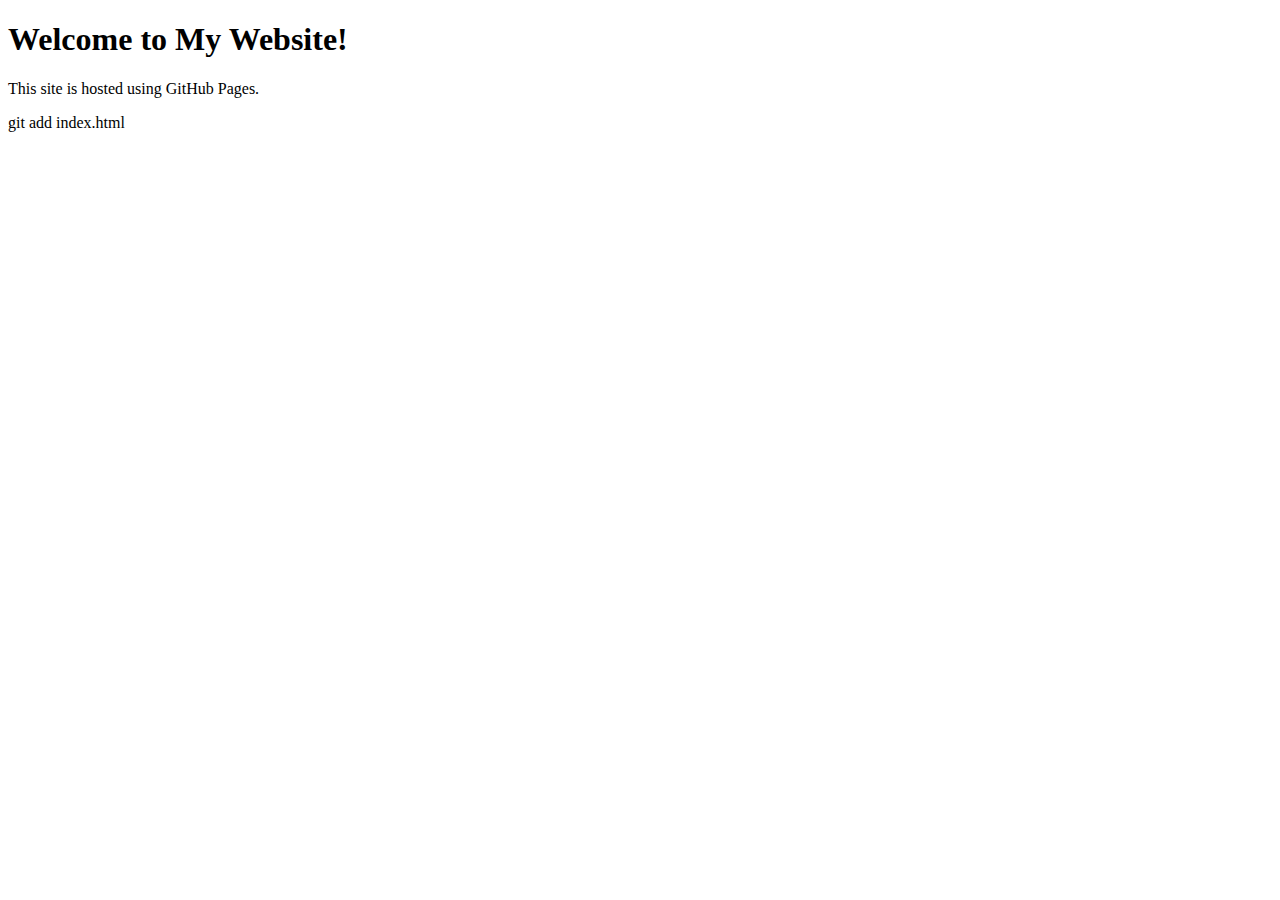
==== index.html @ 972637a1 "Added index.html for GitHub Pages" ====
<!DOCTYPE html>
<html lang="en">
<head>
    <meta charset="UTF-8">
    <meta name="viewport" content="width=device-width, initial-scale=1.0">
    <title>My Website</title>
</head>
<body>
    <h1>Welcome to My Website!</h1>
    <p>This site is hosted using GitHub Pages.</p>
</body>git add index.html
</html>
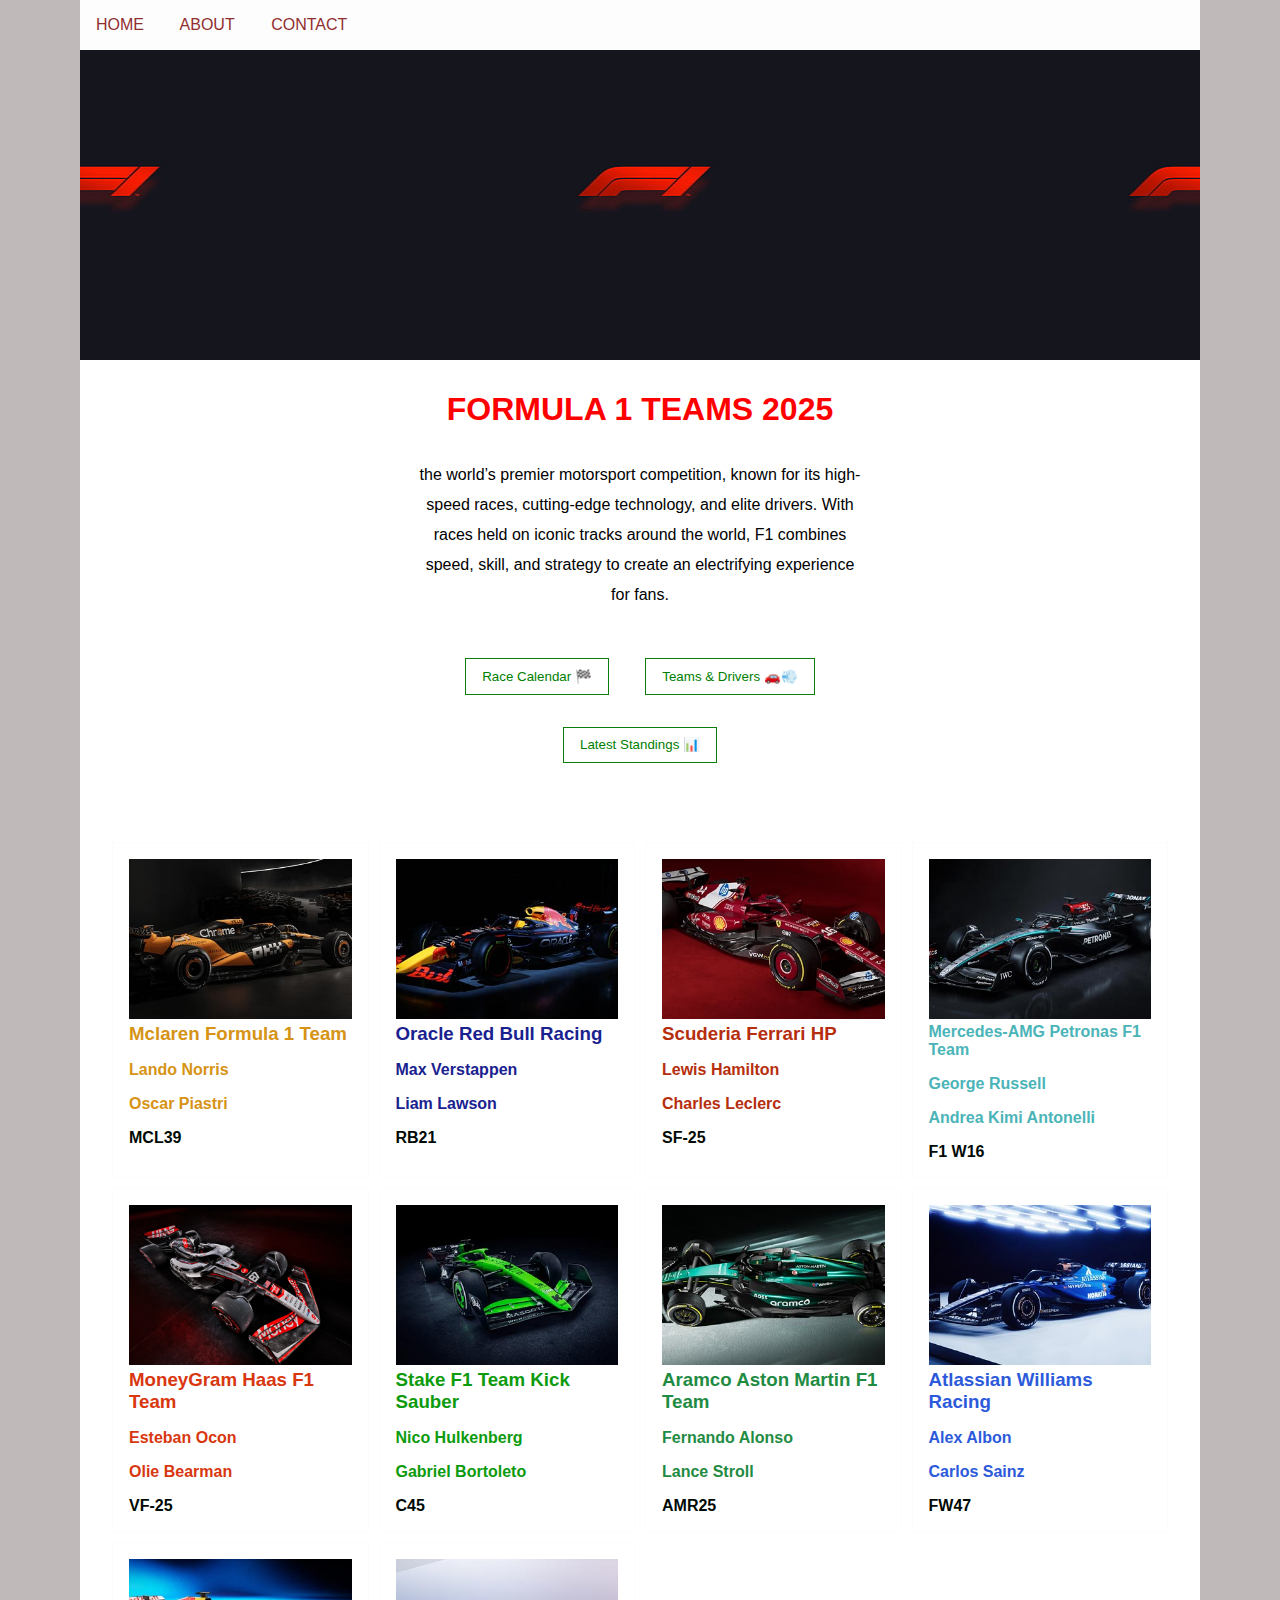
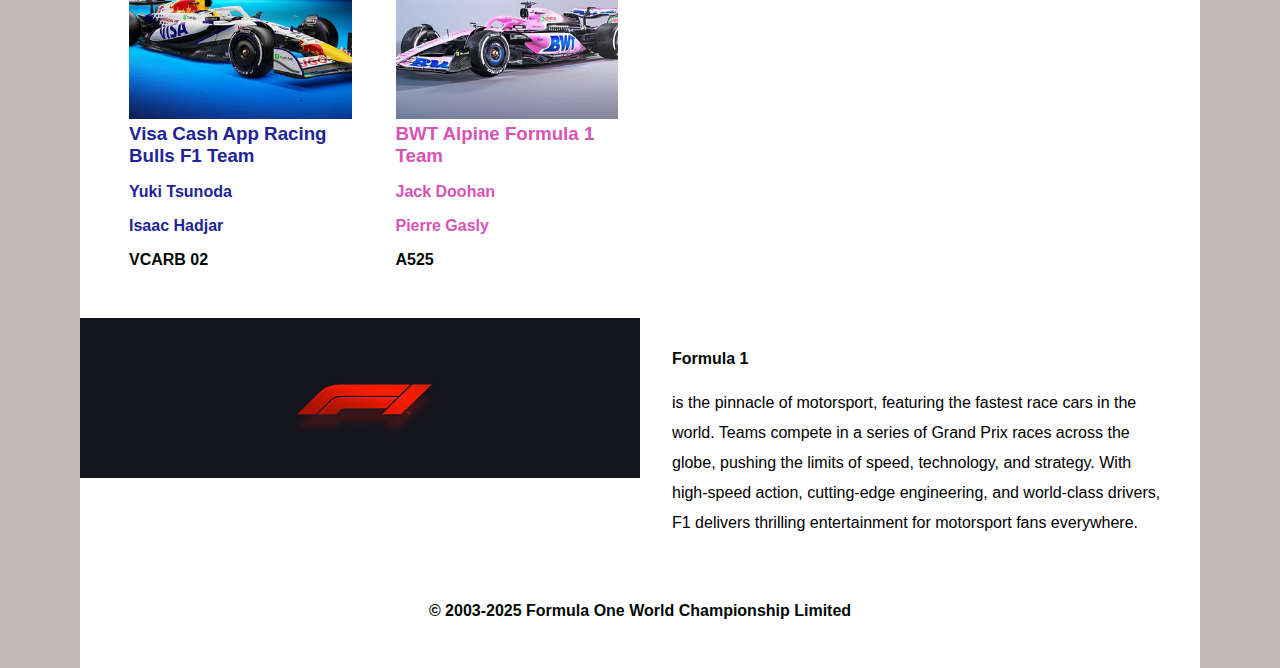
==== commit 8bc40b6b: "Set HOme.html as index.html" ====
--- a/index.html
+++ b/index.html
@@ -3,10 +3,149 @@
 <head>
     <meta charset="UTF-8">
     <meta name="viewport" content="width=device-width, initial-scale=1.0">
-    <title>My Website</title>
+    <title>F1</title>
+    <link rel="stylesheet" href="home.css">
 </head>
 <body>
-    <h1>Welcome to My Website!</h1>
-    <p>This site is hosted using GitHub Pages.</p>
-</body>git add index.html
+    
+</body>
+<div class="s1">
+  <div class="header">
+    <a href="HOme.html">HOME</a>
+    <a href="about.html">ABOUT</a>
+    <a href="contact.html">CONTACT</a>
+  </div>
+</div>
+<div class="s2">
+    <div class="box">
+        <h1>FORMULA 1 TEAMS 2025</h1>
+        <p> the world’s premier motorsport competition, known for its high-speed races, cutting-edge technology, and elite drivers. With races held on iconic tracks around the world, F1 combines speed, skill, and strategy to create an electrifying experience for fans. </p>
+        <button class="dmg">Race Calendar 🏁</button>
+        <button>Teams & Drivers 🚗💨</button>
+        <button>Latest Standings 📊</button>
+    </div>
+</div>
+
+
+
+
+<div class="S3">
+    <div class="box3">
+        <img src="maclaren.jpg" alt="">
+        <h3 class="mcl">Mclaren Formula 1 Team</h3>
+        <h4 class="mcl">Lando Norris</h4>
+        <h4 class="mcl">Oscar Piastri</h4>
+        <h4>MCL39</h4>
+        
+    </div>
+
+    <div class="box3">
+        <img src="redbull.jpg" alt="">
+        <h3 class="rb">Oracle Red Bull Racing</h3>
+        <h4 class="rb">Max Verstappen</h4>
+        <h4 class="rb">Liam Lawson</h4>
+        <h4>RB21</h4>
+        
+    </div>
+
+    <div class="box3">
+        <img src="2025-Formula1-Ferrari-SF-25-001.jpg" alt="">
+        <h3 class="sf">Scuderia Ferrari HP</h3>
+        <h4 class="sf">Lewis Hamilton</h4>
+        <h4 class="sf">Charles Leclerc</h4>
+        <h4>SF-25</h4>
+        
+    </div>
+
+    <div class="box3">
+        <img src="mercc.jpg" alt="">
+        <h4 class="merc">Mercedes-AMG Petronas F1 Team</h4>
+        <h4 class="merc">George Russell
+        </h4>
+        <h4 class="merc">Andrea Kimi Antonelli
+        </h4>
+        <h4>F1 W16</h4>
+        
+    </div>
+
+    <div class="box3">
+        <img src="Haas-2025-F1-Car.webp" alt="">
+        <h3 class="haas">MoneyGram Haas F1 Team</h3>
+        <h4 class="haas">Esteban Ocon</h4>
+        <h4 class="haas">Olie Bearman</h4>
+        <h4>VF-25</h4>
+        
+    </div>
+
+    <div class="box3">
+        <img src="kick.jpg" alt="">
+        <h3 class="kick"> Stake F1 Team Kick Sauber</h3>
+        <h4 class="kick">Nico Hulkenberg</h4>
+        <h4 class="kick">Gabriel Bortoleto</h4>
+        <h4>C45</h4>
+        
+    </div>
+
+    <div class="box3">
+        <img src="aston.jpg" alt="">
+        <h3 class="ast">Aramco Aston Martin F1 Team</h3>
+        <h4 class="ast">Fernando Alonso</h4>
+        <h4 class="ast">Lance Stroll</h4>
+        <h4>AMR25</h4>
+        
+    </div>
+   
+    <div class="box3">
+        <img src="williammmms.jpg" alt="">
+        <h3 class="will"> Atlassian Williams Racing</h3>
+        <h4 class="will">Alex Albon</h4>
+        <h4 class="will">Carlos Sainz</h4>
+        <h4 >FW47</h4>
+        
+    </div>
+    <div class="box3">
+        <img src="rb.jpg" alt="">
+        <h3 class="visa"> Visa Cash App Racing Bulls F1 Team</h3>
+        <h4 class="visa">Yuki Tsunoda</h4>
+        <h4 class="visa">Isaac Hadjar</h4>
+        <h4 >VCARB 02</h4>
+       
+    </div>
+    <div class="box3">
+        <img src="bwt.jpg" alt="">
+        <h3 class="bwt"> BWT Alpine Formula 1 Team</h3>
+        <h4 class="bwt">Jack Doohan
+        </h4>
+            <h4 class="bwt">Pierre Gasly</h4>
+        <h4 >A525</h4>
+    </div>
+  
+    
+   
+</div>
+
+<div class="s4">
+    <div class="box11">
+        <div class="pic">
+             <img src="logogogo.jpg" alt="">
+            </div>
+       
+    </div>
+
+    <div class="box1">
+        <h4>Formula 1</h4>
+        <p class="desc-4">
+            is the pinnacle of motorsport, featuring the fastest race cars in the world. Teams compete in a series of Grand Prix races across the globe, pushing the limits of speed, technology, and strategy. With high-speed action, cutting-edge engineering, and world-class drivers, F1 delivers thrilling entertainment for motorsport fans everywhere.
+        </p>
+    </div>
+   
+    
+</div>
+<div class="rights">
+    <h4>© 2003-2025 Formula One World Championship Limited</h4>
+   </div>
+
+
+
+
 </html>--- a/home.css
+++ b/home.css
@@ -0,0 +1,230 @@
+*{
+    padding: 0;
+    margin: 0;
+    box-sizing: border-box;
+    font-family: sans-serif;
+}
+
+.s1{
+    width: 100%;
+    height: 40vh;
+    background-image:  url(logogogo.jpg) ;
+    background-position: center;
+    object-fit: cover;
+    margin-left: auto;
+    margin-right: auto;
+
+   
+
+
+}
+
+.header{
+    padding: 1rem;
+    background-color: rgb(253, 253, 253);
+}
+body{
+    margin-left: 80px;
+        margin-right: 80px;
+       
+       background-color: rgb(192, 185, 185);
+}
+
+
+
+a{
+    color: rgb(145, 45, 45);
+    text-decoration: none;
+    padding-right: 2rem;
+}
+
+.s2{
+    width: 100%;
+    height: 50vh;
+    display: flex;
+    justify-content: center;
+    align-items: center;
+    background-color: white;
+}
+
+.box{
+    width: 450px;
+    text-align: center;
+}
+
+.box3{
+    border: 1px solid rgb(252, 252, 252);
+    padding: 1rem;
+}
+.mcl{
+    padding-bottom: 1rem;
+    color: rgb(214, 147, 21) ;
+ }
+
+ .rb{
+    padding-bottom: 1rem;
+    color: rgb(26, 34, 143) ;
+ }
+ .sf{
+    padding-bottom: 1rem;
+    color: rgb(182, 46, 13) ;
+ }
+ .merc{
+    padding-bottom: 1rem;
+    color: rgb(74, 180, 184) ;
+ }
+ .haas{
+    padding-bottom: 1rem;
+    color: rgb(216, 55, 15) ;
+ }
+ .ast{
+    padding-bottom: 1rem;
+    color: rgb(31, 139, 67) ;
+ }
+ .will{
+    padding-bottom: 1rem;
+    color: rgb(44, 90, 218) ;
+ }
+ .visa{
+    padding-bottom: 1rem;
+    color: rgb(33, 35, 153) ;
+ }
+ .bwt{
+    padding-bottom: 1rem;
+    color: rgb(216, 83, 183) ;
+ }
+ .kick{
+    padding-bottom: 1rem;
+    color: rgb(13, 155, 13);
+ }
+h1{
+    padding-bottom: 2rem;
+}
+
+p{
+    padding-bottom: 2rem;
+    line-height: 30px;
+    
+    
+}
+button{
+    padding: 0.6rem 1rem;
+    border: 1px solid rgb(13, 126, 13) ;  
+    margin-right: 10px;
+    color: green;
+    background-color: white;
+    transition: 0.5s ease-in-out;
+    margin: 1rem;
+}
+
+.manok{
+    background-color: green;
+    color: white;
+}
+
+button:hover{
+    background-color: green;
+    color: white;
+}
+
+.manok:hover{
+    background-color: white;
+    color: green;
+}
+
+.S3{
+    width: 100%;
+    display: grid;
+    grid-template-columns: repeat(4, 1fr);
+    grid-auto-rows: minmax(300px);
+    gap: 10px;
+    padding: 2rem;
+    background-color: white;
+    
+  
+}
+
+img{
+    width: 100%;
+    height: 160px;
+    object-fit: cover;
+   
+
+}
+
+.price{
+    color: rgb(209, 144, 24);
+}
+
+.desc{
+    padding-top: 1rem;
+}
+
+h4{
+    color: rgb(1, 10, 5);
+}
+.s4{
+    width: 100%;
+    display: grid;
+    grid-template-columns: repeat(2,1fr);
+    grid-auto-rows: minmax(300px);
+    background-color: white;
+
+
+}
+h1{
+    font-size: xx-large;
+    color: red;
+}
+
+
+.pic{
+    object-position: start ;
+}
+
+.box1{
+    padding: 2rem;
+    
+}
+.desc-4{
+    padding-top: 20px;
+}
+.rights{
+    background-color: white;
+    justify-content: center;
+    text-align: center;
+    padding-bottom: 3rem;
+    color: grey;
+ }
+
+
+
+
+@media (max-width: 1025px) {
+    .S3{
+        grid-template-columns: repeat(2, 1fr);
+
+    }
+    
+}
+
+@media (max-width:500px) {
+    .s3{
+        grid-template-columns: repeat(1, 1fr);
+
+    }
+
+    .s4{
+        grid-template-columns: (1,1fr);
+        padding: 1rem;
+    }
+    
+}
+
+.ars{
+    text-align: end;
+    justify-content: end;
+    color: gray;
+    margin-top: 2rem;
+}
+
